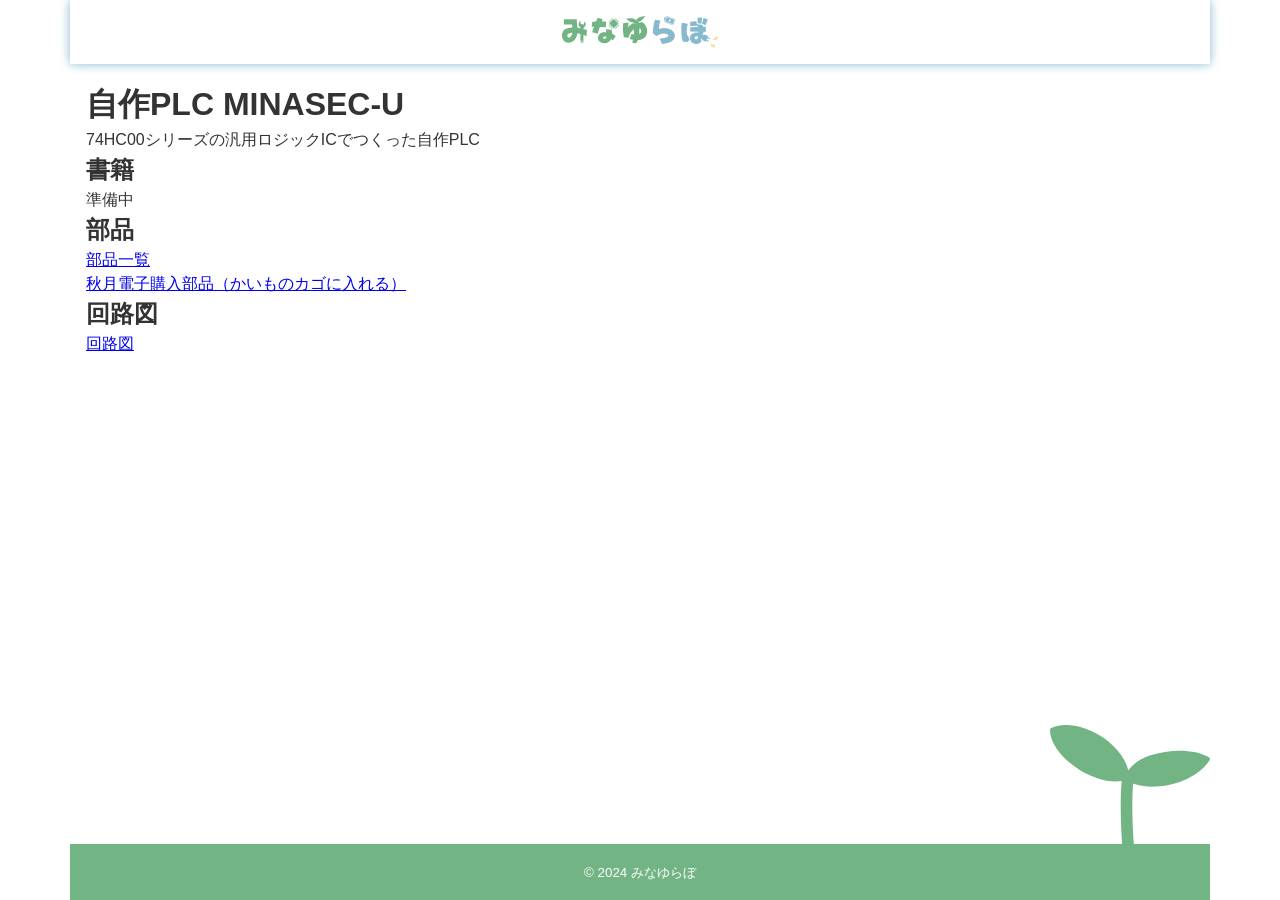
==== products/minasec-u/index.html @ 8982778b "minasec-u暫定記事追加" ====
<!DOCTYPE html>
<html lang="ja">

<head>
  <meta charset="UTF-8">
  <meta name="viewport" content="width=device-width, initial-scale=1.0">
  <link rel="stylesheet" href="../../main.css">
  <link rel="icon" href="../../favicon.ico">
  <title>MINSEC-U みなゆらぼ</title>
</head>

<body>

  <header class="site-header">
    <a class="site-logo" href="/">
      <img src="../../minayulab.svg" alt="みなゆらぼ" />
    </a>
  </header>

  <main class="site-contents">
    <h1>自作PLC MINASEC-U</h1>
    74HC00シリーズの汎用ロジックICでつくった自作PLC
    <h2>書籍</h2>
    <p>
      準備中
    </p>
    <h2>部品</h2>
    <p>
      <a href="./bom.csv">部品一覧</a>
    </p>
    <p>
      <a href="https://akizukidenshi.com/catalog/quickorder/blanketorder.aspx?regist_goods=115927+4%0D%0A108114+1%0D%0A108150+1%0D%0A104248+1%0D%0A108045+1%0D%0A117889+11%0D%0A117897+1%0D%0A116173+1%0D%0A107783+1%0D%0A100127+1%0D%0A108327+1%0D%0A106568+1%0D%0A113176+1%0D%0A108593+1%0D%0A103687+1%0D%0A112664+2%0D%0A113765+16%0D%0A110006+1%0D%0A125103+1%0D%0A125222+1%0D%0A125104+1%0D%0A125224+1%0D%0A125101+1%0D%0A125153+1%0D%0A125102+1%0D%0A111910+11%0D%0A113723+2%0D%0A111909+1%0D%0A107983+1%0D%0A125471+1%0D%0A106116+2%0D%0A102400+1%0D%0A103647+3%0D%0A102399+9%0D%0A117402+1%0D%0A110856+4%0D%0A110879+1%0D%0A111489+1%0D%0A110923+2%0D%0A110014+1%0D%0A110922+3%0D%0A103632+2%0D%0A114234+1%0D%0A102615+1%0D%0A100267+1%0D%0A110013+1%0D%0A108602+3%0D%0A114057+2%0D%0A112286+2%0D%0A115412+2%0D%0A112536+1%0D%0A107498+1%0D%0A100028+11%0D%0A100029+13%0D%0A100030+1%0D%0A100031+5%0D%0A100033+1%0D%0A105052+1&blanketorder=%E8%B2%B7%E3%81%84%E7%89%A9%E3%81%8B%E3%81%94%E3%81%AB%E5%85%A5%E3%82%8C%E3%82%8B">
        秋月電子購入部品（かいものカゴに入れる）
      </a>
    </p>
    <h2>回路図</h2>
    <p>
      <a href="./schematic.pdf">回路図</a>
    </p>
  </main>

  <footer class="site-footer">
    <div class="copylights">
      <small>&copy; 2024 みなゆらぼ</small>
    </div>
  </footer>

</body>

</html>
---- main.css ----
@import "color.css";

/**
 * Reset some basic elements
 */
* {
  box-sizing: border-box;
}

body,
h1,
h2,
h3,
h4,
h5,
h6,
p,
blockquote,
pre,
hr,
dl,
dd,
ol,
ul,
figure {
  margin: 0;
  padding: 0;
}

/**
 * Basic styling
 */
body {
  line-height: 1.5;
  font-family: "Helvetica Neue", Helvetica, Arial, "ヒラギノ角ゴ ProN", "Hiragino Kaku Gothic ProN", "メイリオ", Meiryo, sans-serif;
  color: var(--color-text);
  background-color: var(--color-bg);
  font-feature-settings: "kern" 1;
  font-kerning: normal;
  max-width: 1140px;
  min-height: 100vh;
  margin: 0 auto;
  display: grid;
  grid-template-rows: max-content auto max-content;
}

body>header {
  grid-area: 1;
  box-shadow: 0px 3px 25px rgba(80, 80, 80, 0.1);
}

@media (prefers-color-scheme: dark) {
  body>header {
    box-shadow: 0px 3px 25px rgba(80, 80, 80, 0.626);
  }
}

body>main {
  grid-area: 2;
}

body>footer {
  grid-area: 3;
}

/* Header */

.site-header {
  display: flex;
  align-items: center;
  justify-content: center;
  padding: 0.5rem 0;
  /* background: linear-gradient(90deg, #FF9A77 20%, #79DAF3 20%); */
  box-shadow: 0 0 10px var(--color-minayulab-blue);
}

.site-logo {
  display: block;
  border-radius: 5px;
  padding: 0.5rem;
  /* background-color: var(--color-white);
  box-shadow: 0 0 10px var(--color-white); */
}

.site-logo img {
  display: block;
  height: 2rem;
}

/* Footer */
.site-footer {
  background-color: var(--color-minayulab-green);
  display: flex;
  justify-content: center;
  padding: 1rem 0;
  color: var(--color-white);
}

/* Title */

.title {
  text-align: center;
  padding: 5rem 0;
}

.title .sub {
  font-size: 1.5rem;
}

.title h1 img {
  display: inline-block;
  max-height: 5rem;
  max-width: 100%;
}

/* Main */

.site-contents {
  background-image: url("seedling.svg");
  background-position: right bottom;
  background-repeat: no-repeat;
  background-size: 10rem;
  padding: 1rem 1rem 10rem 1rem;
}

.card-list h2 {
  text-align: center;
  font-size: 2rem;
  margin: 2rem 0;
}

.card-container {
  display: flex;
  flex-wrap: wrap;
  justify-content: center;
  row-gap: 30px;
  column-gap: 30px;
}

.link-card {
  flex-grow: 1;
  max-width: 30%;
  min-width: 20rem;
  border: 2px solid var(--color-light-grey);
  border-radius: 10px;
  box-shadow: 0px 1px 1px hsla(0, 0%, 75%, 0.5);
  overflow: hidden;
  margin: 0;
  padding: 0;
  background-color: var(--color-bg);
}

.link-card a {
  display: block;
  text-decoration: none;
  color: var(--color-text);
}

.card-image {
  display: block;
  object-fit: cover;
  width: 100%;
  aspect-ratio: 16/9;
}

.card-title {
  font-size: 1.2rem;
  text-align: center;
  margin: 0.5rem 0;
}

.card-text {
  margin: 1rem;
}
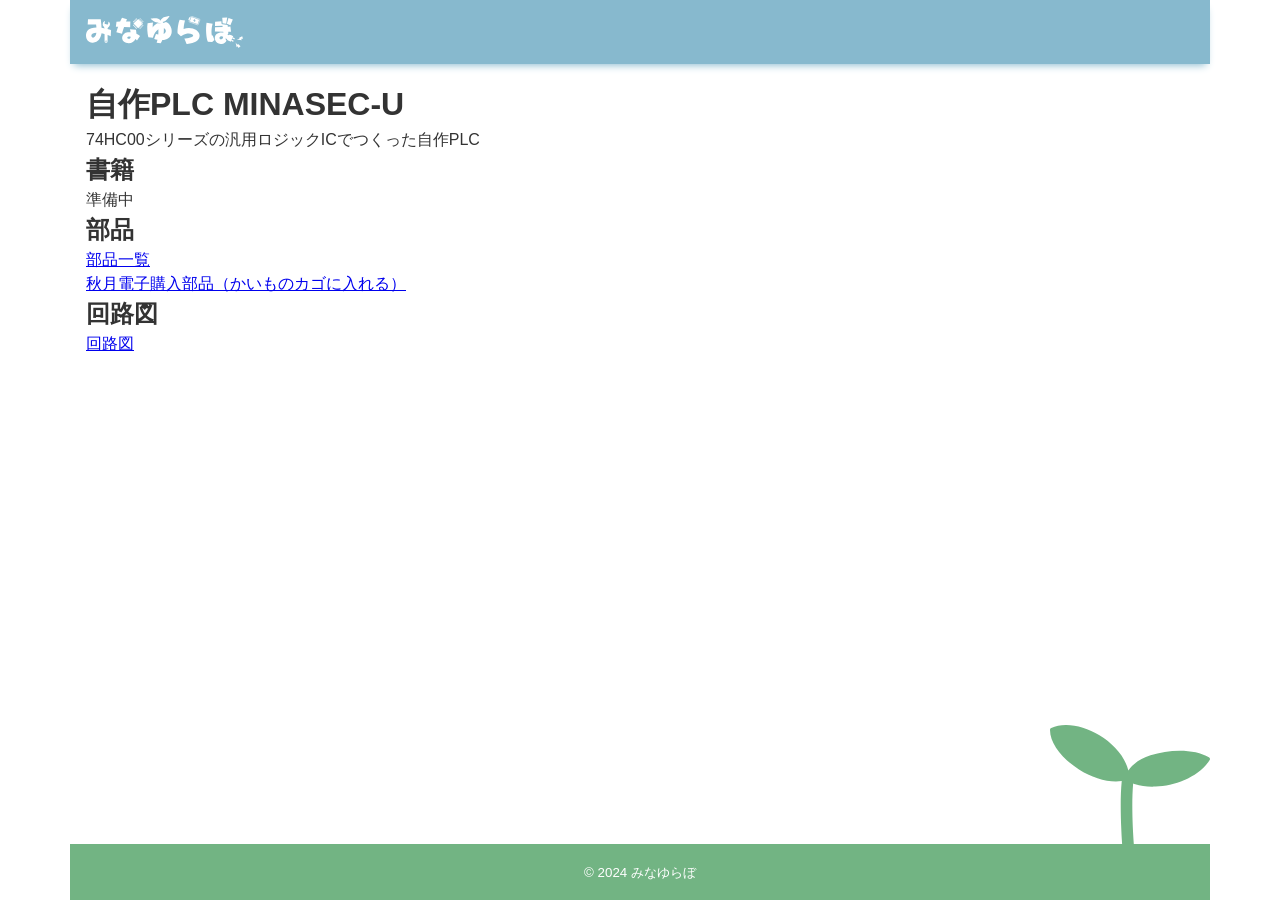
==== commit 6b977a73: "画像リンクの修正" ====
--- a/products/minasec-u/index.html
+++ b/products/minasec-u/index.html
@@ -4,8 +4,8 @@
 <head>
   <meta charset="UTF-8">
   <meta name="viewport" content="width=device-width, initial-scale=1.0">
-  <link rel="stylesheet" href="../../main.css">
-  <link rel="icon" href="../../favicon.ico">
+  <link rel="stylesheet" href="/main.css">
+  <link rel="icon" href="/favicon.ico">
   <title>MINSEC-U みなゆらぼ</title>
 </head>
 
@@ -13,7 +13,7 @@
 
   <header class="site-header">
     <a class="site-logo" href="/">
-      <img src="../../minayulab.svg" alt="みなゆらぼ" />
+      <img src="/minayulab.svg" alt="みなゆらぼ" />
     </a>
   </header>
 
@@ -29,7 +29,8 @@
       <a href="./bom.csv">部品一覧</a>
     </p>
     <p>
-      <a href="https://akizukidenshi.com/catalog/quickorder/blanketorder.aspx?regist_goods=115927+4%0D%0A108114+1%0D%0A108150+1%0D%0A104248+1%0D%0A108045+1%0D%0A117889+11%0D%0A117897+1%0D%0A116173+1%0D%0A107783+1%0D%0A100127+1%0D%0A108327+1%0D%0A106568+1%0D%0A113176+1%0D%0A108593+1%0D%0A103687+1%0D%0A112664+2%0D%0A113765+16%0D%0A110006+1%0D%0A125103+1%0D%0A125222+1%0D%0A125104+1%0D%0A125224+1%0D%0A125101+1%0D%0A125153+1%0D%0A125102+1%0D%0A111910+11%0D%0A113723+2%0D%0A111909+1%0D%0A107983+1%0D%0A125471+1%0D%0A106116+2%0D%0A102400+1%0D%0A103647+3%0D%0A102399+9%0D%0A117402+1%0D%0A110856+4%0D%0A110879+1%0D%0A111489+1%0D%0A110923+2%0D%0A110014+1%0D%0A110922+3%0D%0A103632+2%0D%0A114234+1%0D%0A102615+1%0D%0A100267+1%0D%0A110013+1%0D%0A108602+3%0D%0A114057+2%0D%0A112286+2%0D%0A115412+2%0D%0A112536+1%0D%0A107498+1%0D%0A100028+11%0D%0A100029+13%0D%0A100030+1%0D%0A100031+5%0D%0A100033+1%0D%0A105052+1&blanketorder=%E8%B2%B7%E3%81%84%E7%89%A9%E3%81%8B%E3%81%94%E3%81%AB%E5%85%A5%E3%82%8C%E3%82%8B">
+      <a
+        href="https://akizukidenshi.com/catalog/quickorder/blanketorder.aspx?regist_goods=115927+4%0D%0A108114+1%0D%0A108150+1%0D%0A104248+1%0D%0A108045+1%0D%0A117889+11%0D%0A117897+1%0D%0A116173+1%0D%0A107783+1%0D%0A100127+1%0D%0A108327+1%0D%0A106568+1%0D%0A113176+1%0D%0A108593+1%0D%0A103687+1%0D%0A112664+2%0D%0A113765+16%0D%0A110006+1%0D%0A125103+1%0D%0A125222+1%0D%0A125104+1%0D%0A125224+1%0D%0A125101+1%0D%0A125153+1%0D%0A125102+1%0D%0A111910+11%0D%0A113723+2%0D%0A111909+1%0D%0A107983+1%0D%0A125471+1%0D%0A106116+2%0D%0A102400+1%0D%0A103647+3%0D%0A102399+9%0D%0A117402+1%0D%0A110856+4%0D%0A110879+1%0D%0A111489+1%0D%0A110923+2%0D%0A110014+1%0D%0A110922+3%0D%0A103632+2%0D%0A114234+1%0D%0A102615+1%0D%0A100267+1%0D%0A110013+1%0D%0A108602+3%0D%0A114057+2%0D%0A112286+2%0D%0A115412+2%0D%0A112536+1%0D%0A107498+1%0D%0A100028+11%0D%0A100029+13%0D%0A100030+1%0D%0A100031+5%0D%0A100033+1%0D%0A105052+1&blanketorder=%E8%B2%B7%E3%81%84%E7%89%A9%E3%81%8B%E3%81%94%E3%81%AB%E5%85%A5%E3%82%8C%E3%82%8B">
         秋月電子購入部品（かいものカゴに入れる）
       </a>
     </p>
--- a/main.css
+++ b/main.css
@@ -46,13 +46,6 @@
 
 body>header {
   grid-area: 1;
-  box-shadow: 0px 3px 25px rgba(80, 80, 80, 0.1);
-}
-
-@media (prefers-color-scheme: dark) {
-  body>header {
-    box-shadow: 0px 3px 25px rgba(80, 80, 80, 0.626);
-  }
 }
 
 body>main {
@@ -68,23 +61,21 @@
 .site-header {
   display: flex;
   align-items: center;
-  justify-content: center;
-  padding: 0.5rem 0;
-  /* background: linear-gradient(90deg, #FF9A77 20%, #79DAF3 20%); */
-  box-shadow: 0 0 10px var(--color-minayulab-blue);
+  padding: 0.5rem 0.5rem;
+  box-shadow: 0 5px 8px -4px var(--color-minayulab-blue);
+  background-color: var(--color-minayulab-blue);
 }
 
 .site-logo {
   display: block;
   border-radius: 5px;
   padding: 0.5rem;
-  /* background-color: var(--color-white);
-  box-shadow: 0 0 10px var(--color-white); */
 }
 
 .site-logo img {
   display: block;
   height: 2rem;
+  filter: brightness(1000%);
 }
 
 /* Footer */
@@ -141,19 +132,26 @@
   flex-grow: 1;
   max-width: 30%;
   min-width: 20rem;
-  border: 2px solid var(--color-light-grey);
+  border: 2px solid var(--color-blue);
   border-radius: 10px;
-  box-shadow: 0px 1px 1px hsla(0, 0%, 75%, 0.5);
+  box-shadow: 0px 2px 2px hsla(0, 0%, 75%, 0.5);
   overflow: hidden;
   margin: 0;
   padding: 0;
   background-color: var(--color-bg);
+  display: flex;
+}
+
+.link-card:hover {
+  filter: brightness(95%);
+  box-shadow: none;
 }
 
 .link-card a {
   display: block;
   text-decoration: none;
   color: var(--color-text);
+  flex-grow: 1;
 }
 
 .card-image {
@@ -171,4 +169,12 @@
 
 .card-text {
   margin: 1rem;
+}
+
+.link-card li {
+  display: inline-block;
+  padding: 0.1rem 0.3rem;
+  color: var(--color-white);
+  background-color: var(--color-blue);
+  border-radius: 5px;
 }
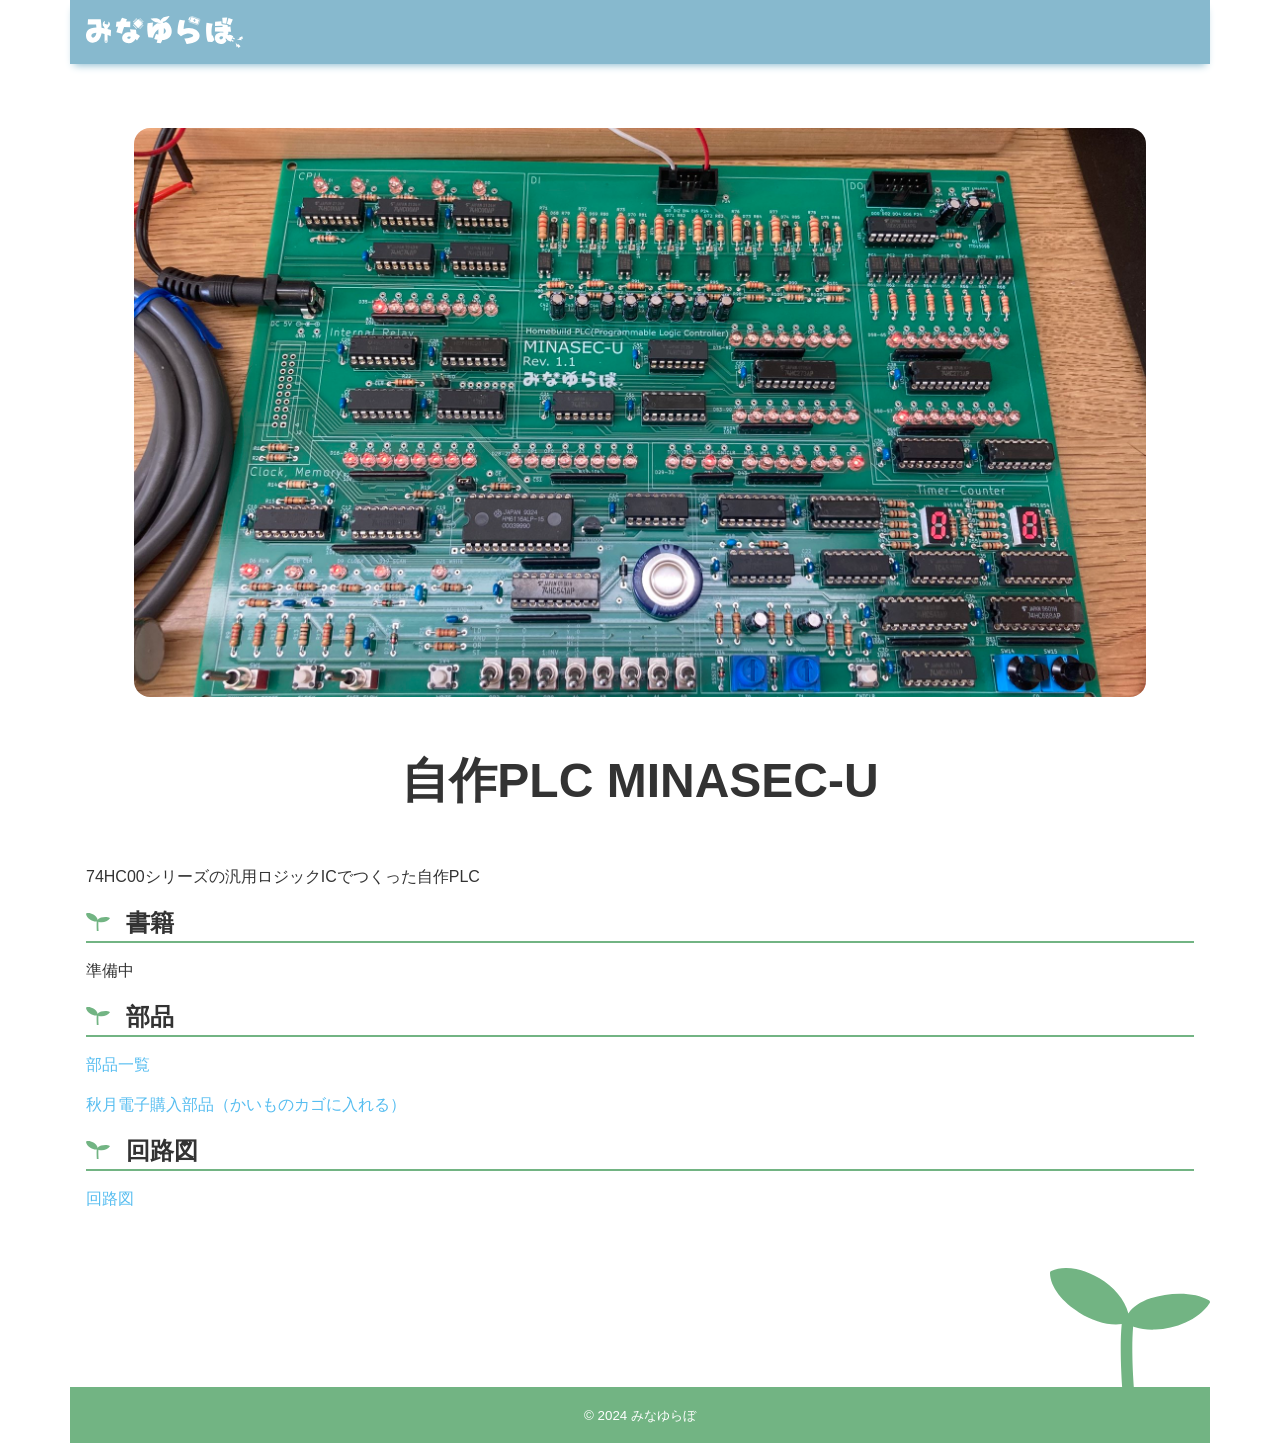
==== commit 383954d6: "PLCの記事のフォーマットを共通のものに更新" ====
--- a/products/minasec-u/index.html
+++ b/products/minasec-u/index.html
@@ -5,8 +5,9 @@
   <meta charset="UTF-8">
   <meta name="viewport" content="width=device-width, initial-scale=1.0">
   <link rel="stylesheet" href="/main.css">
+  <link rel="stylesheet" href="/article.css">
   <link rel="icon" href="/favicon.ico">
-  <title>MINSEC-U みなゆらぼ</title>
+  <title>自作PLC MINSEC-U - みなゆらぼ</title>
 </head>
 
 <body>
@@ -18,7 +19,10 @@
   </header>
 
   <main class="site-contents">
-    <h1>自作PLC MINASEC-U</h1>
+    <div class="product-title">
+      <img src="./minasec-u.jpeg">
+      <h1>自作PLC MINASEC-U</h1>
+    </div>
     74HC00シリーズの汎用ロジックICでつくった自作PLC
     <h2>書籍</h2>
     <p>
--- a/main.css
+++ b/main.css
@@ -87,23 +87,6 @@
   color: var(--color-white);
 }
 
-/* Title */
-
-.title {
-  text-align: center;
-  padding: 5rem 0;
-}
-
-.title .sub {
-  font-size: 1.5rem;
-}
-
-.title h1 img {
-  display: inline-block;
-  max-height: 5rem;
-  max-width: 100%;
-}
-
 /* Main */
 
 .site-contents {
@@ -112,69 +95,4 @@
   background-repeat: no-repeat;
   background-size: 10rem;
   padding: 1rem 1rem 10rem 1rem;
-}
-
-.card-list h2 {
-  text-align: center;
-  font-size: 2rem;
-  margin: 2rem 0;
-}
-
-.card-container {
-  display: flex;
-  flex-wrap: wrap;
-  justify-content: center;
-  row-gap: 30px;
-  column-gap: 30px;
-}
-
-.link-card {
-  flex-grow: 1;
-  max-width: 30%;
-  min-width: 20rem;
-  border: 2px solid var(--color-blue);
-  border-radius: 10px;
-  box-shadow: 0px 2px 2px hsla(0, 0%, 75%, 0.5);
-  overflow: hidden;
-  margin: 0;
-  padding: 0;
-  background-color: var(--color-bg);
-  display: flex;
-}
-
-.link-card:hover {
-  filter: brightness(95%);
-  box-shadow: none;
-}
-
-.link-card a {
-  display: block;
-  text-decoration: none;
-  color: var(--color-text);
-  flex-grow: 1;
-}
-
-.card-image {
-  display: block;
-  object-fit: cover;
-  width: 100%;
-  aspect-ratio: 16/9;
-}
-
-.card-title {
-  font-size: 1.2rem;
-  text-align: center;
-  margin: 0.5rem 0;
-}
-
-.card-text {
-  margin: 1rem;
-}
-
-.link-card li {
-  display: inline-block;
-  padding: 0.1rem 0.3rem;
-  color: var(--color-white);
-  background-color: var(--color-blue);
-  border-radius: 5px;
 }
--- a/article.css
+++ b/article.css
@@ -0,0 +1,207 @@
+h1,
+h2,
+h3,
+h4,
+h5,
+h6 {
+  font-weight: bold;
+  margin-top: 1.5rem;
+  margin-bottom: 1rem;
+}
+
+img {
+  max-width: 100%;
+  max-height: 100%;
+}
+
+.site-contents img {
+  display: block;
+  margin: auto;
+}
+
+.product-title img {
+  margin: 3rem;
+  box-sizing: border-box;
+  width: calc(100% - 6rem);
+  height: auto;
+  display: block;
+  object-fit: cover;
+  aspect-ratio: 16/9;
+  border-radius: 1rem;
+}
+
+@media screen and (max-width: 1140px) {
+  .product-title img {
+    margin: 0;
+    width: 100%;
+  }
+}
+
+.product-title h1 {
+  font-size: 3rem;
+  margin: 3rem 0;
+  text-align: center;
+  width: 100%;
+}
+
+.product-description {
+  margin: 2rem 0;
+}
+
+h2 {
+  font-size: 1.5rem;
+  border-bottom: solid 2px var(--color-minayulab-green);
+  /* line-height: 0; */
+  margin: 1rem 0;
+}
+
+h2::before {
+  content: "";
+  display: inline-block;
+  height: 1em;
+  width: 1em;
+  background: url(/seedling.svg) no-repeat;
+  background-size: contain;
+  background-position: bottom;
+  margin-right: 1rem;
+}
+
+h3 {
+  font-size: 1.25rem;
+}
+
+h4 {
+  font-size: 1.1rem;
+}
+
+h5 {
+  font-size: 1rem;
+}
+
+h6 {
+  font-size: 0.9rem;
+}
+
+p {
+  margin-bottom: 1rem;
+}
+
+a {
+  text-decoration: none;
+  color: var(--color-blue);
+}
+
+a:hover {
+  text-decoration: underline;
+}
+
+a:visited {
+  color: var(--color-purple);
+}
+
+ul,
+ol {
+  padding-left: 2rem;
+}
+
+dl {
+  margin-bottom: 1rem;
+}
+
+dl>dd {
+  padding-left: 2rem;
+}
+
+hr {
+  border: 0;
+  border-bottom: 1px solid var(--color-grey);
+}
+
+table {
+  border-collapse: collapse;
+  margin: auto;
+  margin-bottom: 1rem;
+}
+
+table caption {
+  text-align: center;
+  margin-bottom: 0.5rem;
+  font-weight: bold;
+}
+
+th {
+  text-align: center;
+  font-weight: bold;
+  border-top: 1px solid var(--color-text);
+  border-bottom: 1px solid var(--color-text);
+}
+
+th,
+td {
+  padding: 0.25rem 0.5rem;
+}
+
+table tr:last-child {
+  border-bottom: 1px solid var(--color-text);
+}
+
+figure {
+  margin-bottom: 2rem;
+  margin-top: 2rem;
+}
+
+figure img {
+  margin: auto;
+  display: block;
+}
+
+figure figcaption {
+  font-weight: bold;
+  text-align: center;
+}
+
+blockquote {
+  color: var(--color-dark-grey);
+  border-left: 4px solid var(--color-grey);
+  padding-left: 1em;
+}
+
+@media (prefers-color-scheme: dark) {
+  blockquote {
+    color: var(--color-light-grey);
+  }
+}
+
+pre,
+code {
+  border-radius: 3px;
+  background-color: hsl(130, 23%, 95%);
+  font-family: monospace;
+}
+
+@media (prefers-color-scheme: dark) {
+
+  pre,
+  code {
+    border-radius: 3px;
+    background-color: hsl(130, 23%, 30%);
+    font-family: monospace;
+  }
+}
+
+code {
+  padding: 3px 5px;
+  margin: 0 3px;
+  border: 1px solid var(--color-grey);
+}
+
+pre {
+  padding: 8px 12px;
+  overflow-x: auto;
+}
+
+pre>code {
+  border: 0;
+  padding-right: 0;
+  padding-left: 0;
+}
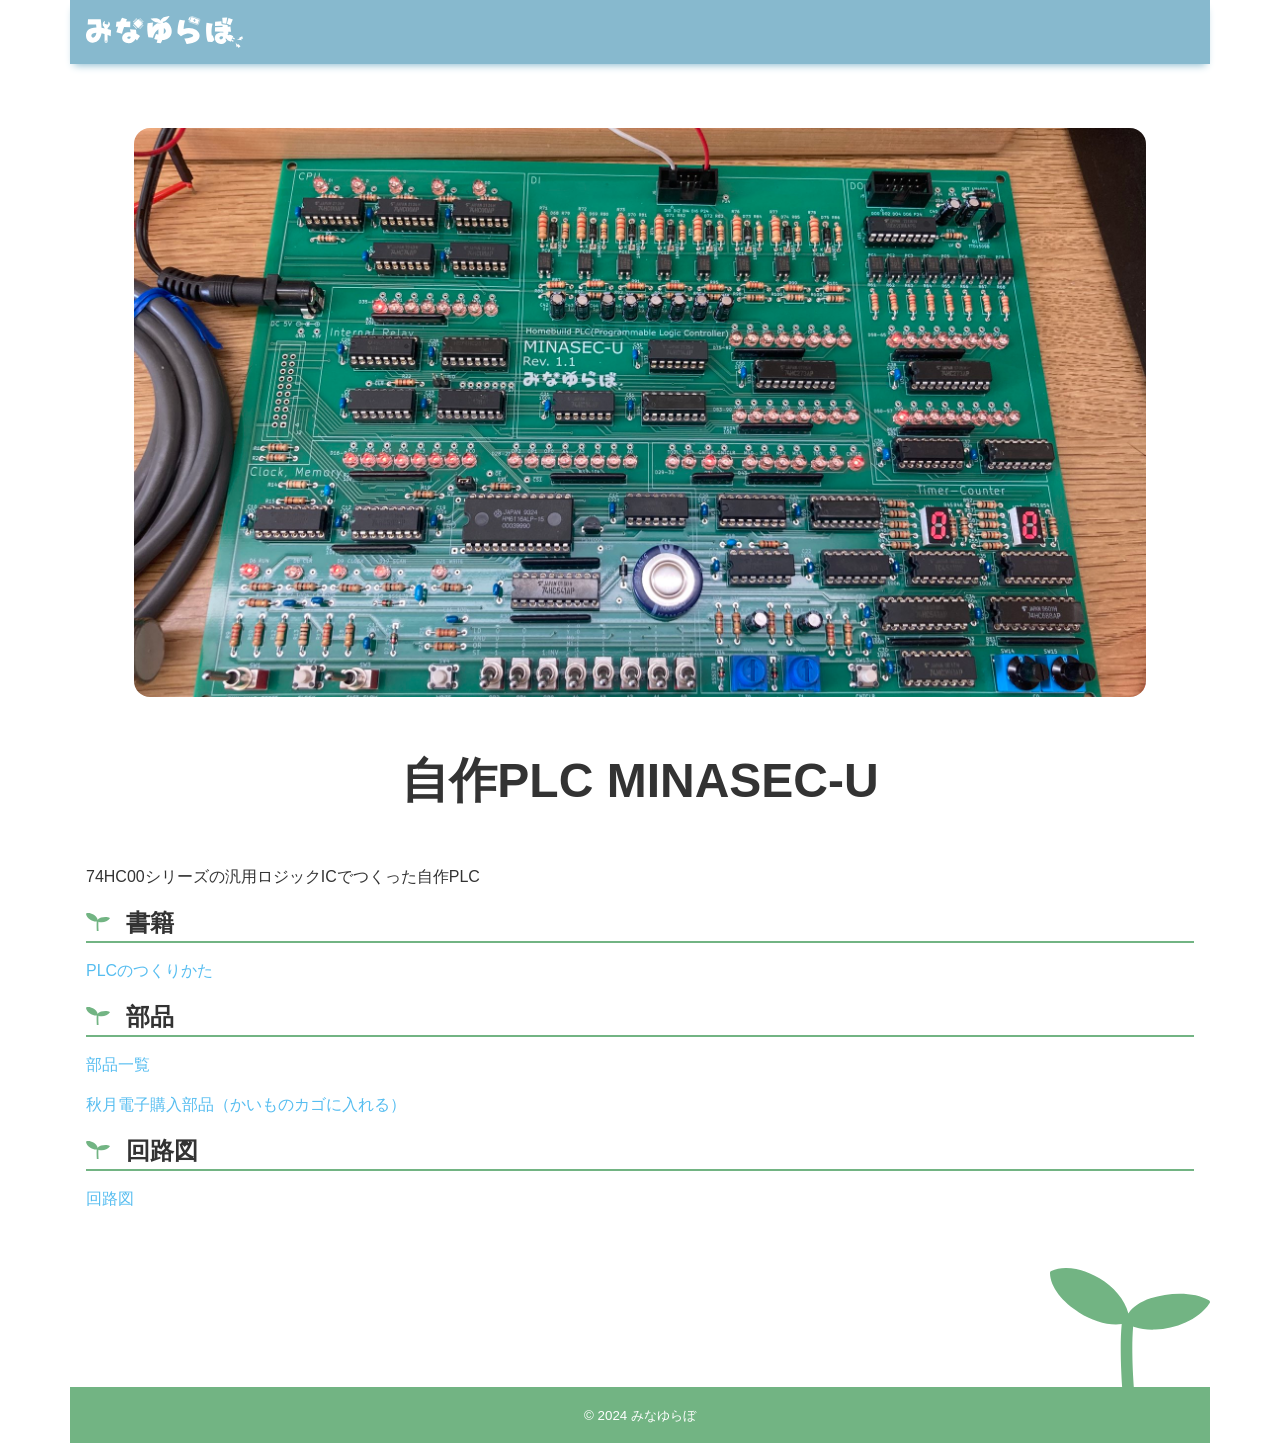
==== commit eb4d3302: "図番の修正とリンク追加" ====
--- a/products/minasec-u/index.html
+++ b/products/minasec-u/index.html
@@ -25,9 +25,7 @@
     </div>
     74HC00シリーズの汎用ロジックICでつくった自作PLC
     <h2>書籍</h2>
-    <p>
-      準備中
-    </p>
+    <a href="./book/index.html">PLCのつくりかた</a>
     <h2>部品</h2>
     <p>
       <a href="./bom.csv">部品一覧</a>
